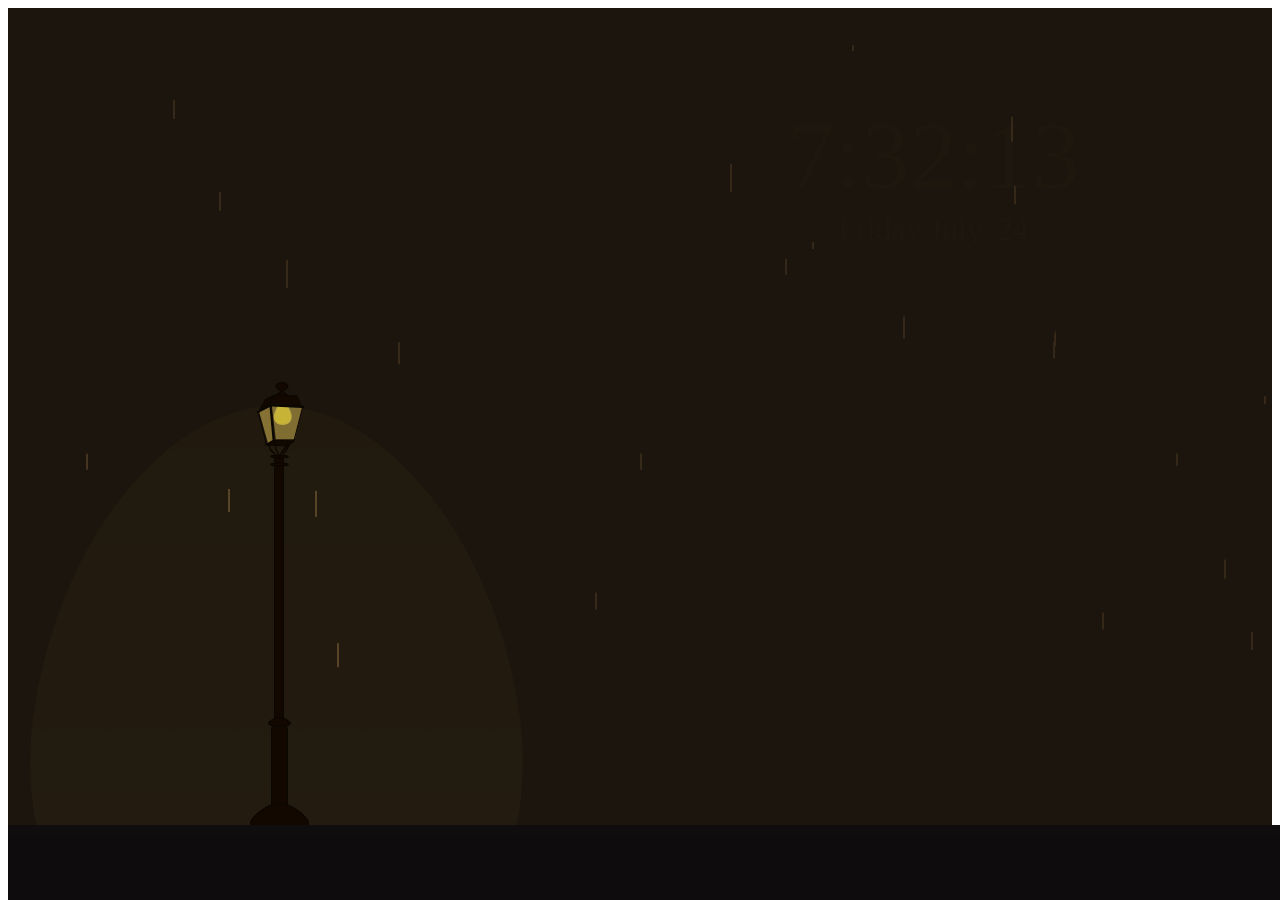
==== index.html @ 1fe45313 "Switched from react to angular." ====
<!doctype html>
<html lang="en">
<head>
    <meta charset="UTF-8">
    <title>Rain</title>
    <link rel="stylesheet" href="style.css"/>
    <link rel="stylesheet" href="http://necolas.github.io/normalize.css/3.0.1/normalize.css"/>
</head>
<body>
<div ng-app="clock">
    <dir-clock id="clock"></dir-clock>
</div>
<img src="imgs/Light.png" class="light">
<img src="imgs/LightPart.png" class="glass">
<img src="imgs/LampSansLight.png" class="post">
<canvas class="night" id="night">
</canvas>

<footer class="road">
    <div class="road-top"></div>
    <div class="road-bot"></div>
</footer>



<script type="text/javascript" src="js/jquery-2.1.3.min.js"></script>
<script type="text/javascript" src="js/rainStuff.js"></script>
<script type="text/javascript" src="js/angular/angular.js"></script>
<script type="text/javascript" src="js/angular/app.js"></script>

</body>
</html>
---- style.css ----
.night {
    background: HSL(33, 38%, 8%);
}
.road {
    width:100%;
    position: absolute;
    bottom: 0;
}
.road-top {
    height: 10px;
    width: 100%;
    background: HSL(345, 6%, 5.5%);
}
.road-bot {
    height: 65px;
    width: 100%;
    background: HSL(345, 6%, 5%);
}
.post {
    position: absolute;
    bottom: 65px;
    left: 250px;
}
.glass {
    position: absolute;
    bottom: 457px;
    left: 258px;
    opacity: .7;

}
.light {
    opacity: 0;
    position: fixed;
    bottom: -130px;
    left: 30px;
    animation: rotate .8s linear 0s infinite alternate;
    -webkit-animation: rotate .8s linear 0s infinite alternate;
}

@keyframes rotate {
    from {
        transform: rotate(-1deg);
    }
    to {
        transform: rotate(1deg);
    }
}
@-webkit-keyframes rotate {
    from {
        transform: rotate(-1deg);
    }
    to {
        transform: rotate(1deg);
    }
}

#clock {
    position: absolute;
    opacity: 0;
    right: 200px;
    top: 100px;
    color: navajowhite;

}
.time {
    text-align: center;
}
.time div {
    display: inline-block;
    font-size: 6rem;
}
.date {
    text-align: center;
    font-size: 2rem;
}

.angClock {
    position: absolute;
    color: navajowhite;
}
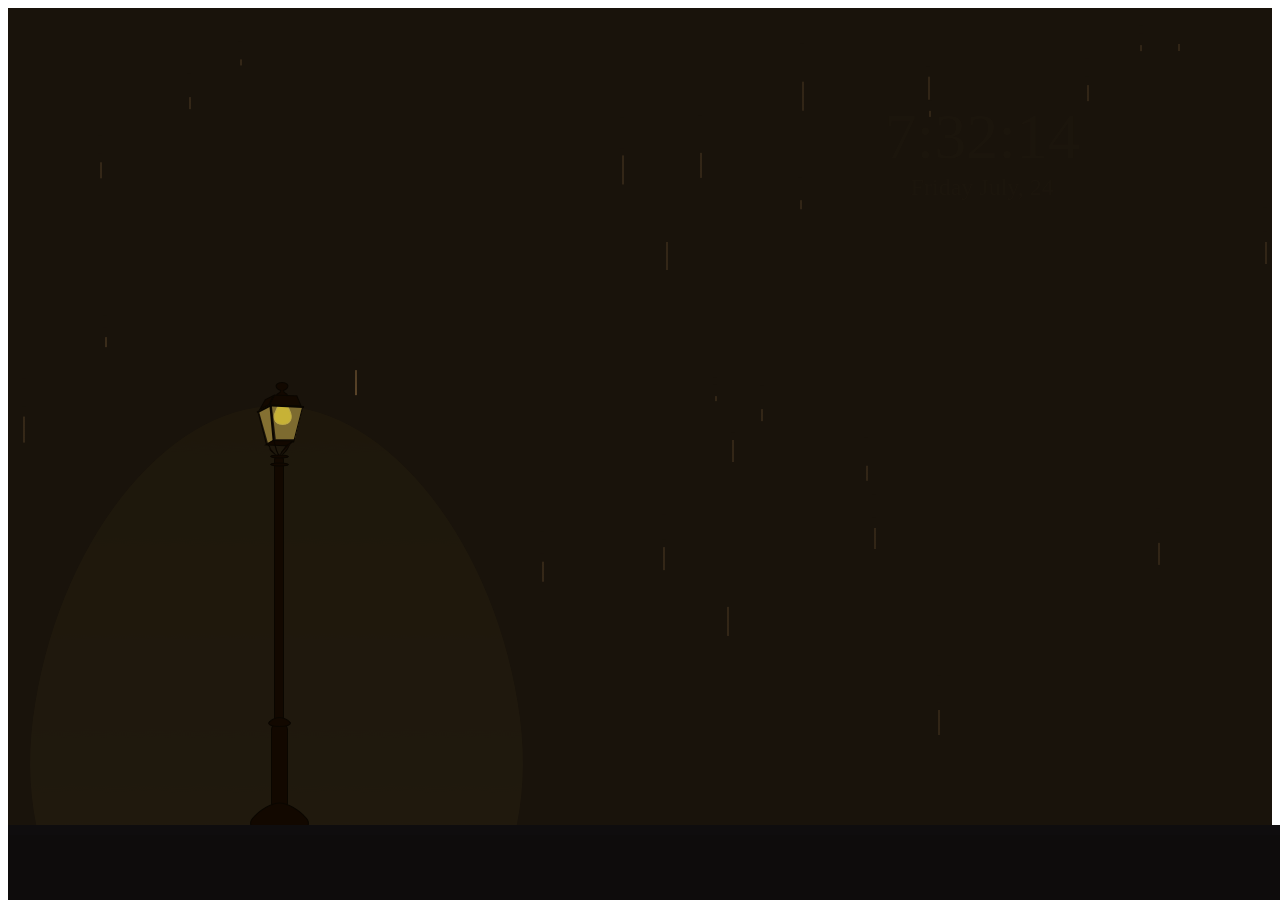
==== commit b7cfd9d8: "a few style changes" ====
--- a/index.html
+++ b/index.html
@@ -13,7 +13,7 @@
 <img src="imgs/Light.png" class="light">
 <img src="imgs/LightPart.png" class="glass">
 <img src="imgs/LampSansLight.png" class="post">
-<canvas class="night" id="night">
+<canvas class="night" id="night" ScaleY="-1">
 </canvas>
 
 <footer class="road">
--- a/style.css
+++ b/style.css
@@ -1,5 +1,5 @@
 .night {
-    background: HSL(33, 38%, 8%);
+    background: HSL(33, 38%, 7%);
 }
 .road {
     width:100%;
@@ -67,14 +67,9 @@
 }
 .time div {
     display: inline-block;
-    font-size: 6rem;
+    font-size: 4rem;
 }
 .date {
     text-align: center;
-    font-size: 2rem;
-}
-
-.angClock {
-    position: absolute;
-    color: navajowhite;
+    font-size: 1.5rem;
 }